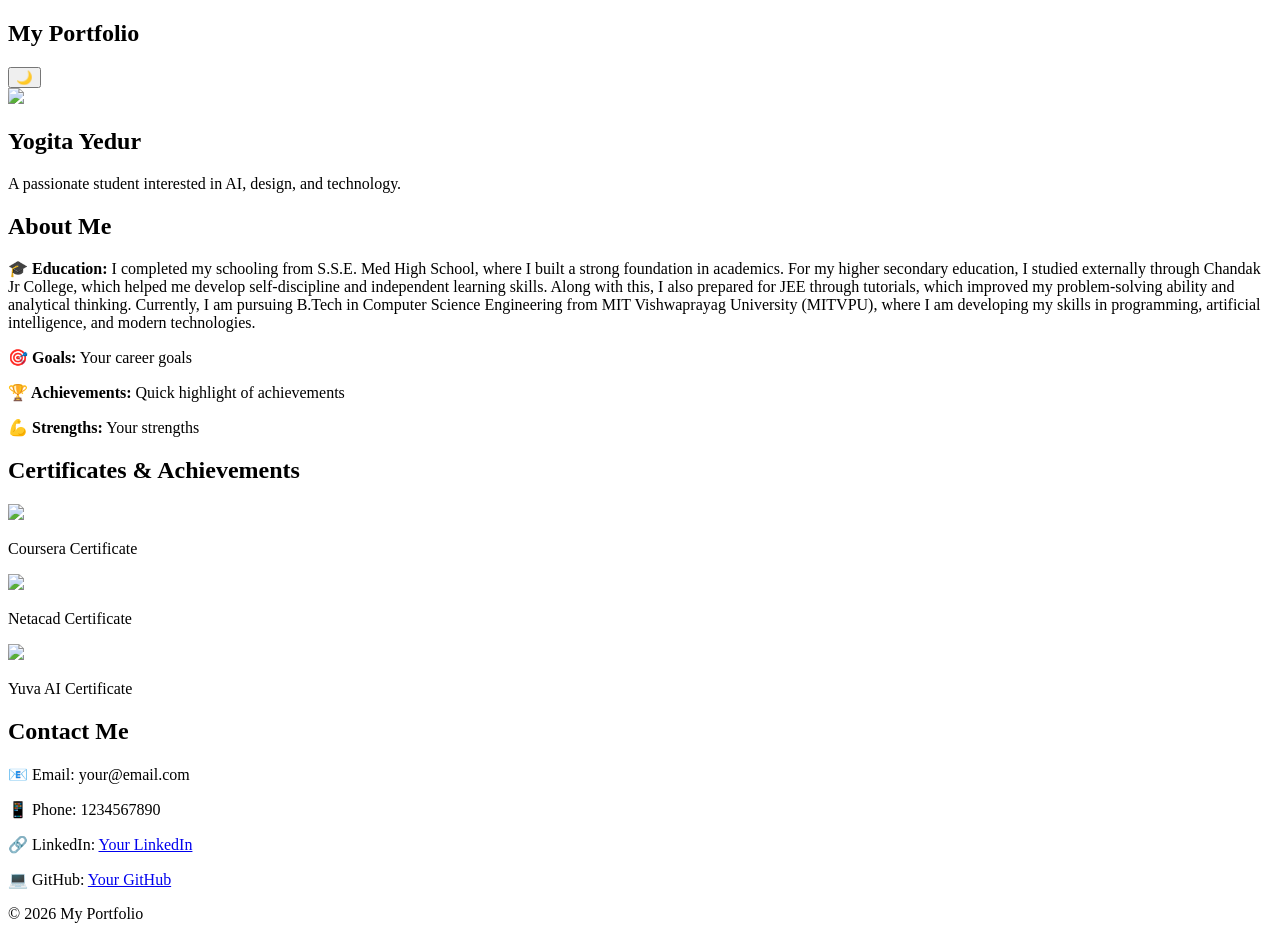
==== index.html @ d4a2ba81 "Update index.html" ====
<!DOCTYPE html>
<html lang="en">
<head>
  <meta charset="UTF-8">
  <meta name="viewport" content="width=device-width, initial-scale=1.0">
  <title>My Portfolio</title>
  <link rel="stylesheet" href="css/styles.css">
</head>

<body>

<header>
  <h2>My Portfolio</h2>
  <button onclick="toggleDarkMode()">🌙</button>
</header>

<!-- HOME -->
<section class="home">
  <img src="assets/images/profile.jpg" class="profile">
  <h1>Yogita Yedur</h1>
  <p class="intro">A passionate student interested in AI, design, and technology.</p>
</section>

<!-- ABOUT -->
<section class="about">
  <h2>About Me</h2>

  <div class="about-box">
    <p><b>🎓 Education:</b> I completed my schooling from S.S.E. Med High School, where I built a strong foundation in academics.

For my higher secondary education, I studied externally through Chandak Jr College, which helped me develop self-discipline and independent learning skills.

Along with this, I also prepared for JEE through tutorials, which improved my problem-solving ability and analytical thinking.

Currently, I am pursuing B.Tech in Computer Science Engineering from MIT Vishwaprayag University (MITVPU), where I am developing my skills in programming, artificial intelligence, and modern technologies. </p>
    <p><b>🎯 Goals:</b> Your career goals</p>
    <p><b>🏆 Achievements:</b> Quick highlight of achievements</p>
    <p><b>💪 Strengths:</b> Your strengths</p>
  </div>
</section>

<!-- ACHIEVEMENTS -->
<section class="achievements">
  <h2>Certificates & Achievements</h2>

  <div class="card">
    <img src="assets/images/certificates/coursera.jpg">
    <p>Coursera Certificate</p>
  </div>

  <div class="card">
    <img src="assets/images/certificates/netacad.jpg">
    <p>Netacad Certificate</p>
  </div>

  <div class="card">
    <img src="assets/images/certificates/yuva.jpg">
    <p>Yuva AI Certificate</p>
  </div>

</section>

<!-- CONTACT -->
<section class="contact">
  <h2>Contact Me</h2>

  <p>📧 Email: your@email.com</p>
  <p>📱 Phone: 1234567890</p>
  <p>🔗 LinkedIn: <a href="#">Your LinkedIn</a></p>
  <p>💻 GitHub: <a href="#">Your GitHub</a></p>

</section>

<footer>
  <p>© 2026 My Portfolio</p>
</footer>

<script src="js/script.js"></script>
</body>
</html>
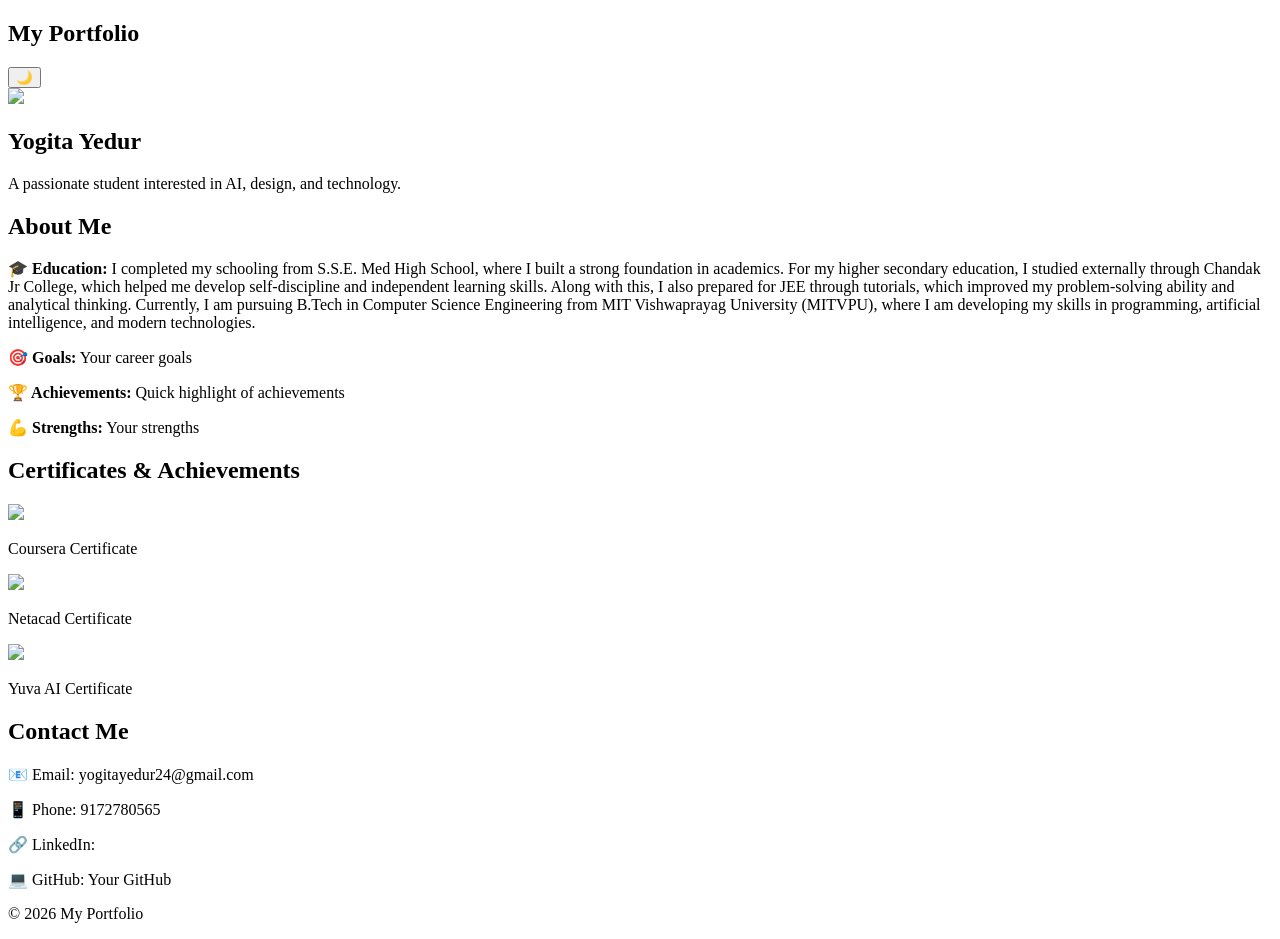
==== commit cd71c92c: "Update index.html" ====
--- a/index.html
+++ b/index.html
@@ -64,10 +64,10 @@
 <section class="contact">
   <h2>Contact Me</h2>
 
-  <p>📧 Email: your@email.com</p>
-  <p>📱 Phone: 1234567890</p>
-  <p>🔗 LinkedIn: <a href="#">Your LinkedIn</a></p>
-  <p>💻 GitHub: <a href="#">Your GitHub</a></p>
+  <p>📧 Email: yogitayedur24@gmail.com</p>
+  <p>📱 Phone: 9172780565</p>
+  <p>🔗 LinkedIn: <a Yogita Yedur></a></p>
+  <p>💻 GitHub: <a yogita-yedur>Your GitHub</a></p>
 
 </section>
 
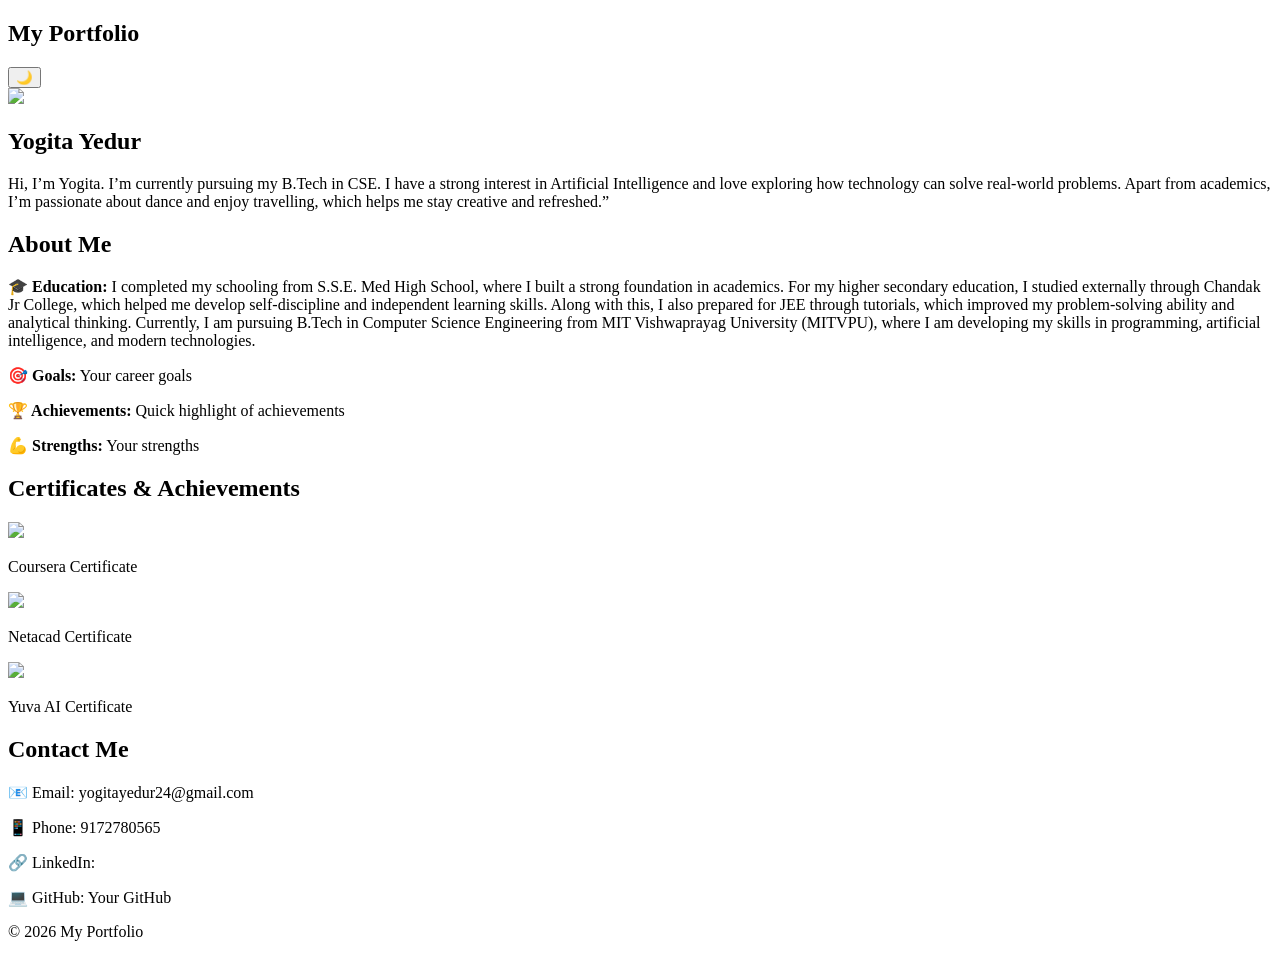
==== commit 6c1cf77c: "Update index.html" ====
--- a/index.html
+++ b/index.html
@@ -18,7 +18,7 @@
 <section class="home">
   <img src="assets/images/profile.jpg" class="profile">
   <h1>Yogita Yedur</h1>
-  <p class="intro">A passionate student interested in AI, design, and technology.</p>
+  <p class="intro">Hi, I’m Yogita. I’m currently pursuing my B.Tech in CSE. I have a strong interest in Artificial Intelligence and love exploring how technology can solve real-world problems. Apart from academics, I’m passionate about dance and enjoy travelling, which helps me stay creative and refreshed.”</p>
 </section>
 
 <!-- ABOUT -->
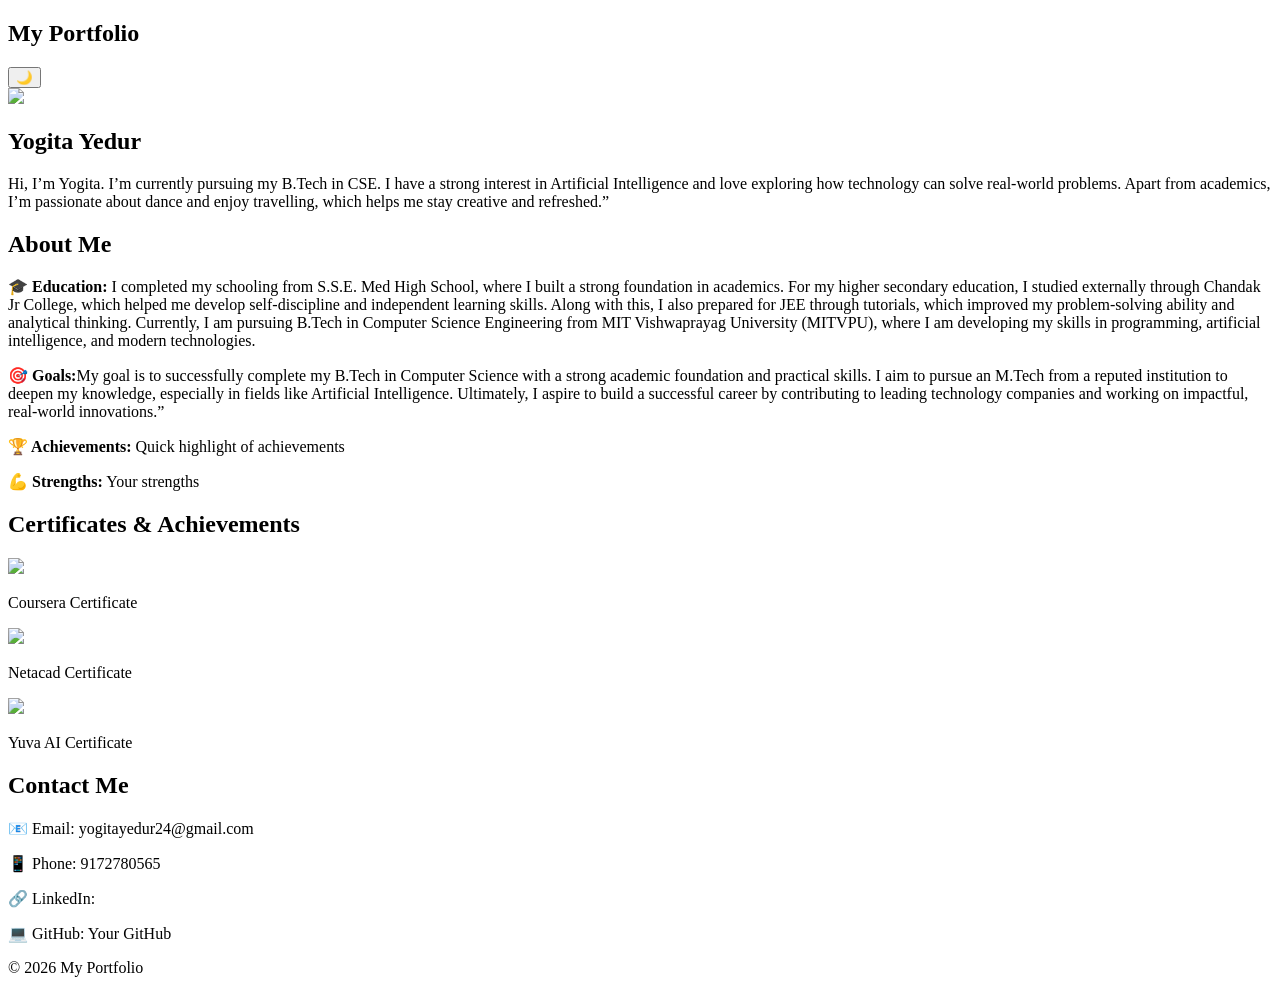
==== commit 8f230735: "Update index.html" ====
--- a/index.html
+++ b/index.html
@@ -33,7 +33,7 @@
 Along with this, I also prepared for JEE through tutorials, which improved my problem-solving ability and analytical thinking.
 
 Currently, I am pursuing B.Tech in Computer Science Engineering from MIT Vishwaprayag University (MITVPU), where I am developing my skills in programming, artificial intelligence, and modern technologies. </p>
-    <p><b>🎯 Goals:</b> Your career goals</p>
+    <p><b>🎯 Goals:</b>My goal is to successfully complete my B.Tech in Computer Science with a strong academic foundation and practical skills. I aim to pursue an M.Tech from a reputed institution to deepen my knowledge, especially in fields like Artificial Intelligence. Ultimately, I aspire to build a successful career by contributing to leading technology companies and working on impactful, real-world innovations.”</p>
     <p><b>🏆 Achievements:</b> Quick highlight of achievements</p>
     <p><b>💪 Strengths:</b> Your strengths</p>
   </div>
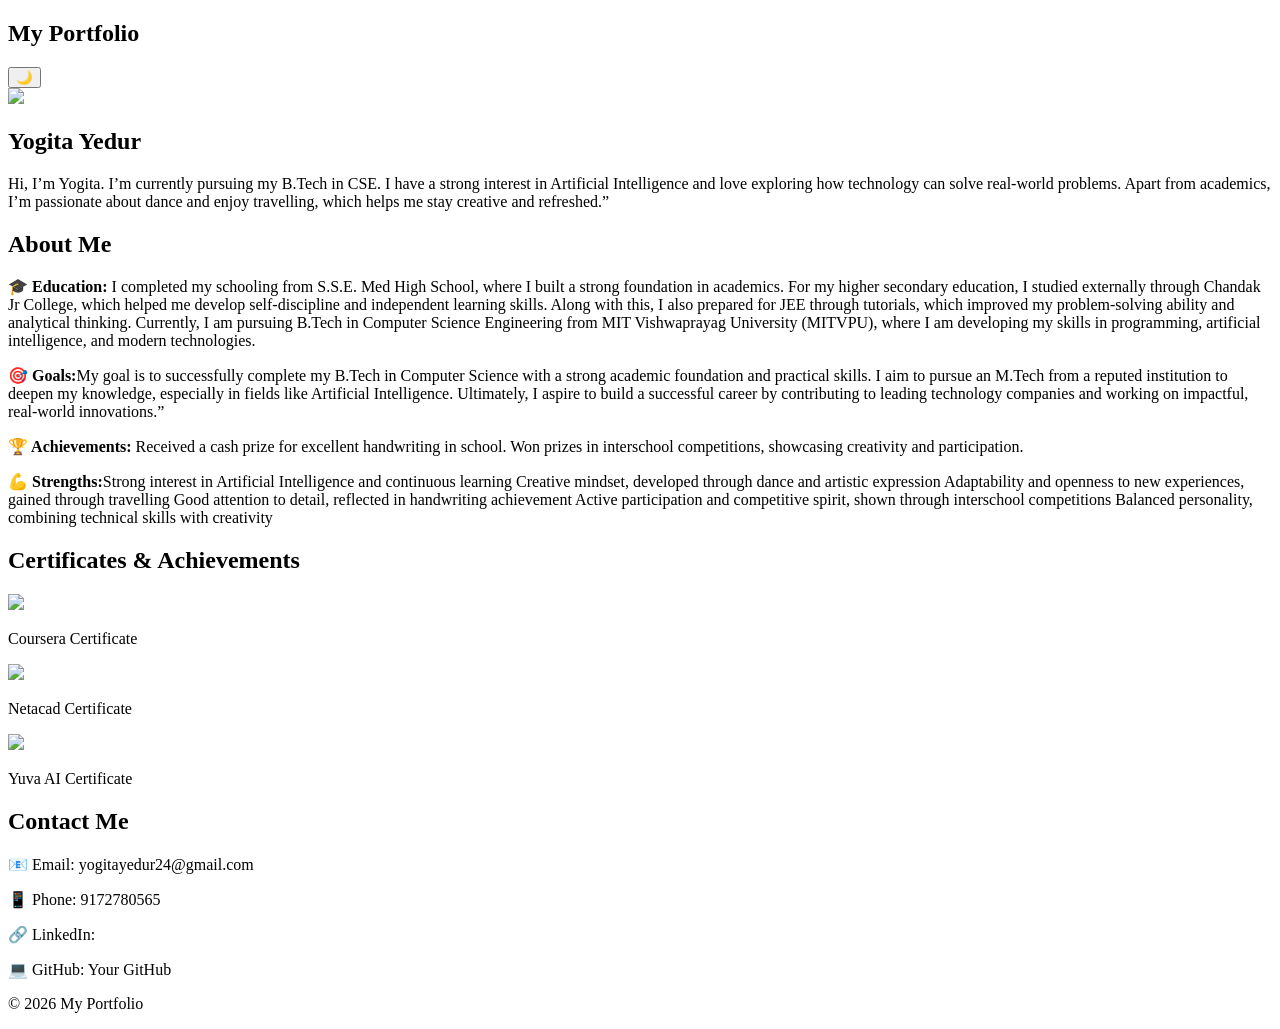
==== commit f408c685: "Update index.html" ====
--- a/index.html
+++ b/index.html
@@ -34,8 +34,14 @@
 
 Currently, I am pursuing B.Tech in Computer Science Engineering from MIT Vishwaprayag University (MITVPU), where I am developing my skills in programming, artificial intelligence, and modern technologies. </p>
     <p><b>🎯 Goals:</b>My goal is to successfully complete my B.Tech in Computer Science with a strong academic foundation and practical skills. I aim to pursue an M.Tech from a reputed institution to deepen my knowledge, especially in fields like Artificial Intelligence. Ultimately, I aspire to build a successful career by contributing to leading technology companies and working on impactful, real-world innovations.”</p>
-    <p><b>🏆 Achievements:</b> Quick highlight of achievements</p>
-    <p><b>💪 Strengths:</b> Your strengths</p>
+    <p><b>🏆 Achievements:</b> Received a cash prize for excellent handwriting in school.
+Won prizes in interschool competitions, showcasing creativity and participation.</p>
+    <p><b>💪 Strengths:</b>Strong interest in Artificial Intelligence and continuous learning
+Creative mindset, developed through dance and artistic expression
+Adaptability and openness to new experiences, gained through travelling
+Good attention to detail, reflected in handwriting achievement
+Active participation and competitive spirit, shown through interschool competitions
+Balanced personality, combining technical skills with creativity</p>
   </div>
 </section>
 
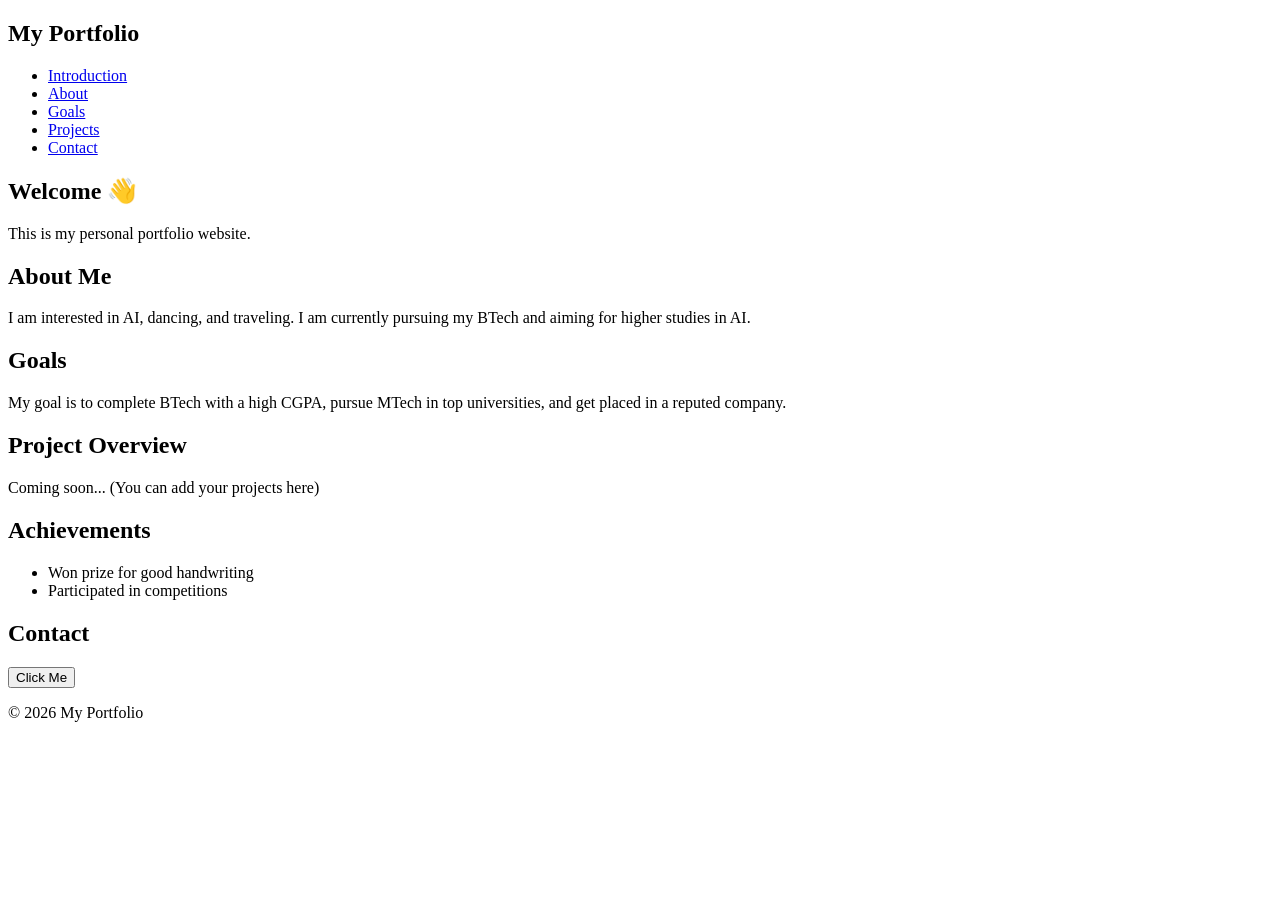
==== commit 244b3807: "Update index.html" ====
--- a/index.html
+++ b/index.html
@@ -1,86 +1,75 @@
 <!DOCTYPE html>
 <html lang="en">
 <head>
-  <meta charset="UTF-8">
-  <meta name="viewport" content="width=device-width, initial-scale=1.0">
-  <title>My Portfolio</title>
-  <link rel="stylesheet" href="css/styles.css">
+    <meta charset="UTF-8">
+    <meta name="viewport" content="width=device-width, initial-scale=1.0">
+    <title>My Portfolio</title>
+    <link rel="stylesheet" href="style.css">
 </head>
-
 <body>
 
-<header>
-  <h2>My Portfolio</h2>
-  <button onclick="toggleDarkMode()">🌙</button>
-</header>
+<!-- Navbar -->
+<nav>
+    <h2>My Portfolio</h2>
+    <ul>
+        <li><a href="#intro">Introduction</a></li>
+        <li><a href="#about">About</a></li>
+        <li><a href="#goals">Goals</a></li>
+        <li><a href="#project">Projects</a></li>
+        <li><a href="#contact">Contact</a></li>
+    </ul>
+</nav>
 
-<!-- HOME -->
-<section class="home">
-  <img src="assets/images/profile.jpg" class="profile">
-  <h1>Yogita Yedur</h1>
-  <p class="intro">Hi, I’m Yogita. I’m currently pursuing my B.Tech in CSE. I have a strong interest in Artificial Intelligence and love exploring how technology can solve real-world problems. Apart from academics, I’m passionate about dance and enjoy travelling, which helps me stay creative and refreshed.”</p>
+<!-- Introduction -->
+<section id="intro" class="section">
+    <h1>Welcome 👋</h1>
+    <p>This is my personal portfolio website.</p>
 </section>
 
-<!-- ABOUT -->
-<section class="about">
-  <h2>About Me</h2>
-
-  <div class="about-box">
-    <p><b>🎓 Education:</b> I completed my schooling from S.S.E. Med High School, where I built a strong foundation in academics.
-
-For my higher secondary education, I studied externally through Chandak Jr College, which helped me develop self-discipline and independent learning skills.
-
-Along with this, I also prepared for JEE through tutorials, which improved my problem-solving ability and analytical thinking.
-
-Currently, I am pursuing B.Tech in Computer Science Engineering from MIT Vishwaprayag University (MITVPU), where I am developing my skills in programming, artificial intelligence, and modern technologies. </p>
-    <p><b>🎯 Goals:</b>My goal is to successfully complete my B.Tech in Computer Science with a strong academic foundation and practical skills. I aim to pursue an M.Tech from a reputed institution to deepen my knowledge, especially in fields like Artificial Intelligence. Ultimately, I aspire to build a successful career by contributing to leading technology companies and working on impactful, real-world innovations.”</p>
-    <p><b>🏆 Achievements:</b> Received a cash prize for excellent handwriting in school.
-Won prizes in interschool competitions, showcasing creativity and participation.</p>
-    <p><b>💪 Strengths:</b>Strong interest in Artificial Intelligence and continuous learning
-Creative mindset, developed through dance and artistic expression
-Adaptability and openness to new experiences, gained through travelling
-Good attention to detail, reflected in handwriting achievement
-Active participation and competitive spirit, shown through interschool competitions
-Balanced personality, combining technical skills with creativity</p>
-  </div>
+<!-- About Me -->
+<section id="about" class="section">
+    <h2>About Me</h2>
+    <p>
+        I am interested in AI, dancing, and traveling. I am currently pursuing my BTech
+        and aiming for higher studies in AI.
+    </p>
 </section>
 
-<!-- ACHIEVEMENTS -->
-<section class="achievements">
-  <h2>Certificates & Achievements</h2>
-
-  <div class="card">
-    <img src="assets/images/certificates/coursera.jpg">
-    <p>Coursera Certificate</p>
-  </div>
-
-  <div class="card">
-    <img src="assets/images/certificates/netacad.jpg">
-    <p>Netacad Certificate</p>
-  </div>
-
-  <div class="card">
-    <img src="assets/images/certificates/yuva.jpg">
-    <p>Yuva AI Certificate</p>
-  </div>
-
+<!-- Goals -->
+<section id="goals" class="section">
+    <h2>Goals</h2>
+    <p>
+        My goal is to complete BTech with a high CGPA, pursue MTech in top universities,
+        and get placed in a reputed company.
+    </p>
 </section>
 
-<!-- CONTACT -->
-<section class="contact">
-  <h2>Contact Me</h2>
+<!-- Projects -->
+<section id="project" class="section">
+    <h2>Project Overview</h2>
+    <p>Coming soon... (You can add your projects here)</p>
+</section>
 
-  <p>📧 Email: yogitayedur24@gmail.com</p>
-  <p>📱 Phone: 9172780565</p>
-  <p>🔗 LinkedIn: <a Yogita Yedur></a></p>
-  <p>💻 GitHub: <a yogita-yedur>Your GitHub</a></p>
+<!-- Achievements -->
+<section class="section">
+    <h2>Achievements</h2>
+    <ul>
+        <li>Won prize for good handwriting</li>
+        <li>Participated in competitions</li>
+    </ul>
+</section>
 
+<!-- Contact -->
+<section id="contact" class="section">
+    <h2>Contact</h2>
+    <button onclick="showMessage()">Click Me</button>
+    <p id="msg"></p>
 </section>
 
 <footer>
-  <p>© 2026 My Portfolio</p>
+    <p>© 2026 My Portfolio</p>
 </footer>
 
-<script src="js/script.js"></script>
+<script src="script.js"></script>
 </body>
 </html>
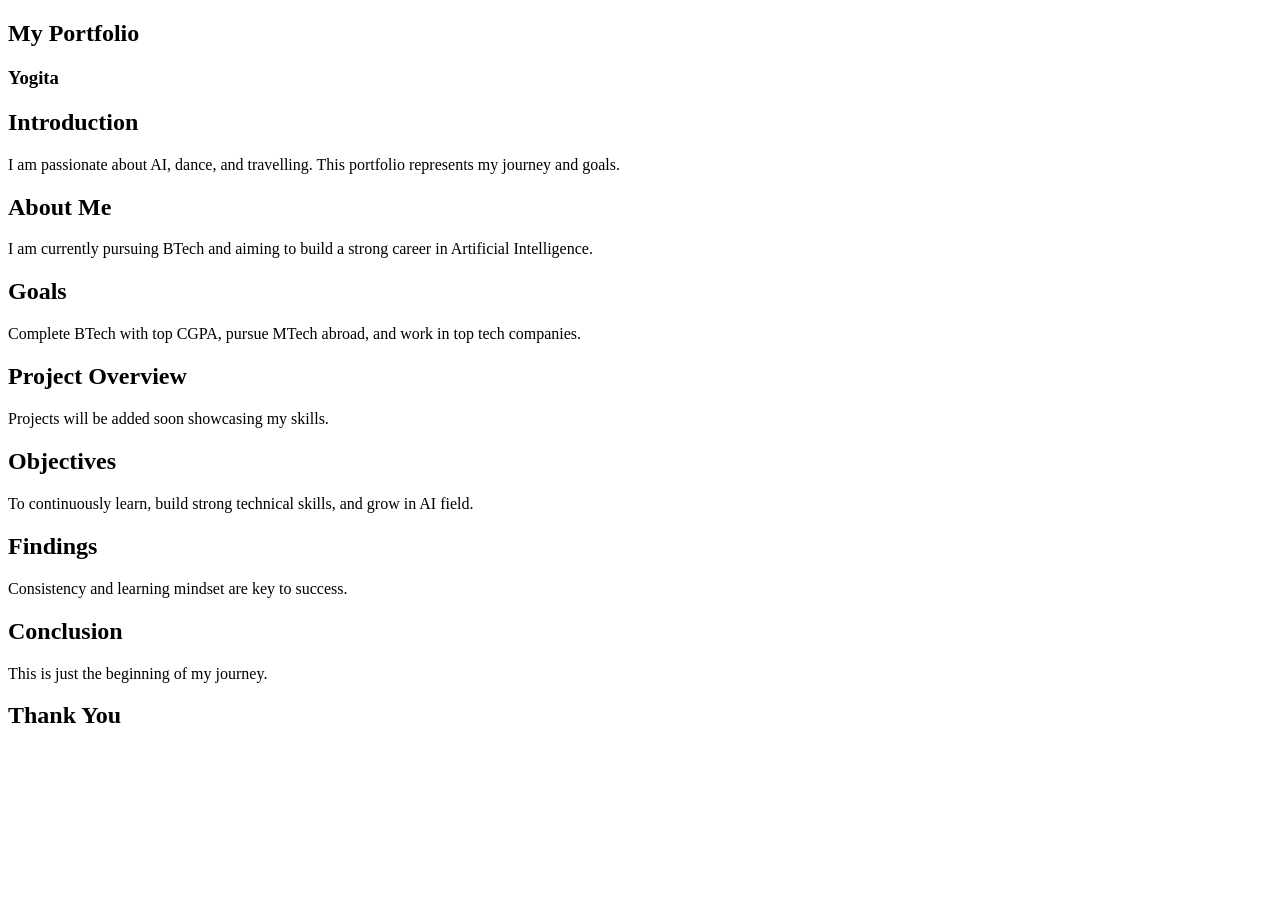
==== commit 7c05dc20: "Update index.html" ====
--- a/index.html
+++ b/index.html
@@ -1,74 +1,68 @@
 <!DOCTYPE html>
 <html lang="en">
 <head>
-    <meta charset="UTF-8">
-    <meta name="viewport" content="width=device-width, initial-scale=1.0">
-    <title>My Portfolio</title>
-    <link rel="stylesheet" href="style.css">
+  <meta charset="UTF-8">
+  <title>My Portfolio</title>
+  <link rel="stylesheet" href="style.css">
 </head>
 <body>
 
-<!-- Navbar -->
-<nav>
-    <h2>My Portfolio</h2>
-    <ul>
-        <li><a href="#intro">Introduction</a></li>
-        <li><a href="#about">About</a></li>
-        <li><a href="#goals">Goals</a></li>
-        <li><a href="#project">Projects</a></li>
-        <li><a href="#contact">Contact</a></li>
-    </ul>
-</nav>
+<div class="container">
 
-<!-- Introduction -->
-<section id="intro" class="section">
-    <h1>Welcome 👋</h1>
-    <p>This is my personal portfolio website.</p>
-</section>
+  <!-- Slide 1 -->
+  <section class="slide">
+    <h1>My Portfolio</h1>
+    <h3>Yogita</h3>
+  </section>
 
-<!-- About Me -->
-<section id="about" class="section">
+  <!-- Slide 2 -->
+  <section class="slide">
+    <h2>Introduction</h2>
+    <p>I am passionate about AI, dance, and travelling. This portfolio represents my journey and goals.</p>
+  </section>
+
+  <!-- Slide 3 -->
+  <section class="slide">
     <h2>About Me</h2>
-    <p>
-        I am interested in AI, dancing, and traveling. I am currently pursuing my BTech
-        and aiming for higher studies in AI.
-    </p>
-</section>
+    <p>I am currently pursuing BTech and aiming to build a strong career in Artificial Intelligence.</p>
+  </section>
 
-<!-- Goals -->
-<section id="goals" class="section">
+  <!-- Slide 4 -->
+  <section class="slide">
     <h2>Goals</h2>
-    <p>
-        My goal is to complete BTech with a high CGPA, pursue MTech in top universities,
-        and get placed in a reputed company.
-    </p>
-</section>
+    <p>Complete BTech with top CGPA, pursue MTech abroad, and work in top tech companies.</p>
+  </section>
 
-<!-- Projects -->
-<section id="project" class="section">
+  <!-- Slide 5 -->
+  <section class="slide">
     <h2>Project Overview</h2>
-    <p>Coming soon... (You can add your projects here)</p>
-</section>
+    <p>Projects will be added soon showcasing my skills.</p>
+  </section>
 
-<!-- Achievements -->
-<section class="section">
-    <h2>Achievements</h2>
-    <ul>
-        <li>Won prize for good handwriting</li>
-        <li>Participated in competitions</li>
-    </ul>
-</section>
+  <!-- Slide 6 -->
+  <section class="slide">
+    <h2>Objectives</h2>
+    <p>To continuously learn, build strong technical skills, and grow in AI field.</p>
+  </section>
 
-<!-- Contact -->
-<section id="contact" class="section">
-    <h2>Contact</h2>
-    <button onclick="showMessage()">Click Me</button>
-    <p id="msg"></p>
-</section>
+  <!-- Slide 7 -->
+  <section class="slide">
+    <h2>Findings</h2>
+    <p>Consistency and learning mindset are key to success.</p>
+  </section>
 
-<footer>
-    <p>© 2026 My Portfolio</p>
-</footer>
+  <!-- Slide 8 -->
+  <section class="slide">
+    <h2>Conclusion</h2>
+    <p>This is just the beginning of my journey.</p>
+  </section>
+
+  <!-- Slide 9 -->
+  <section class="slide">
+    <h2>Thank You</h2>
+  </section>
+
+</div>
 
 <script src="script.js"></script>
 </body>
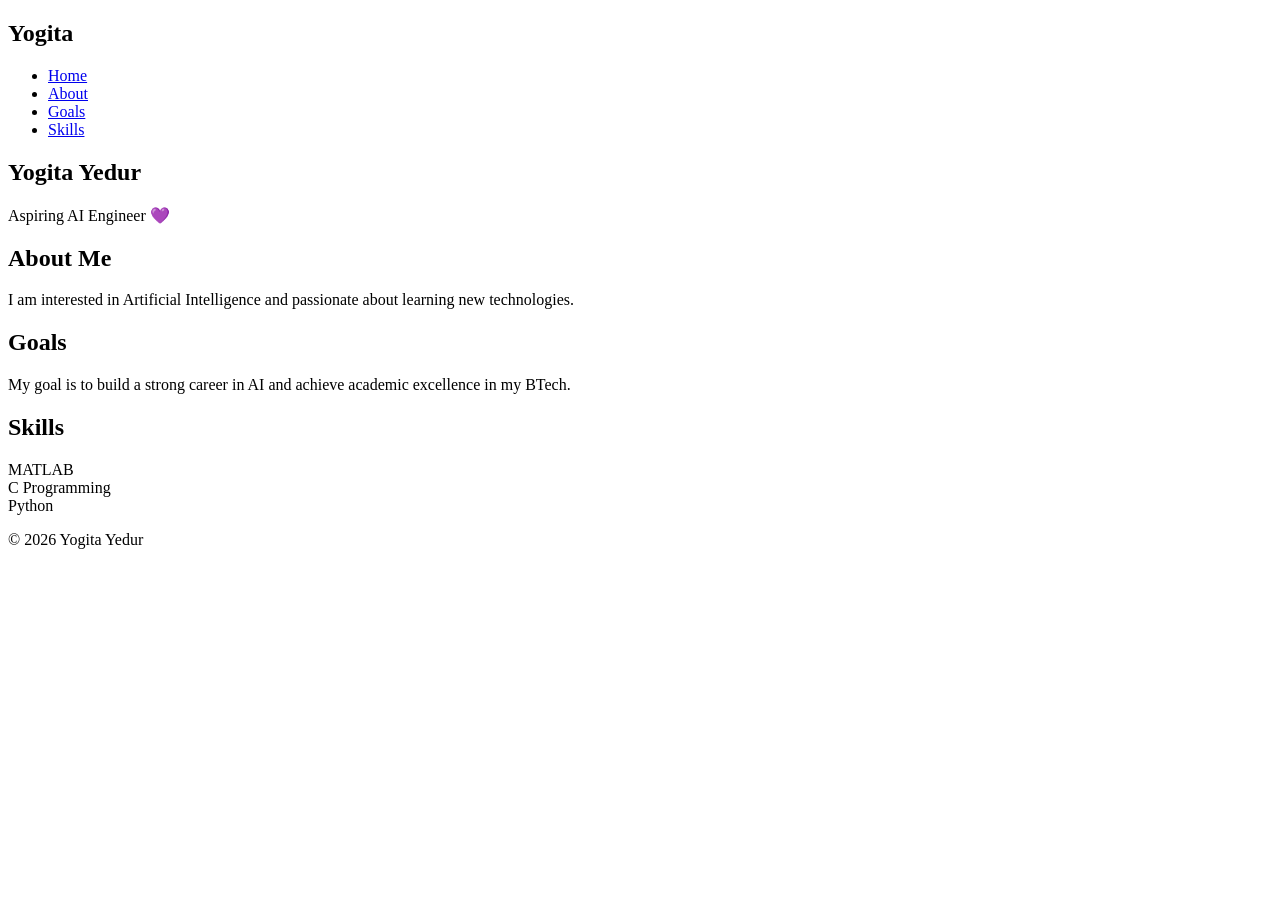
==== commit dd9117fd: "Update index.html" ====
--- a/index.html
+++ b/index.html
@@ -1,68 +1,56 @@
 <!DOCTYPE html>
 <html lang="en">
 <head>
-  <meta charset="UTF-8">
-  <title>My Portfolio</title>
-  <link rel="stylesheet" href="style.css">
+    <meta charset="UTF-8">
+    <title>Yogita Portfolio</title>
+    <link rel="stylesheet" href="style.css">
 </head>
 <body>
 
-<div class="container">
+<!-- Navbar -->
+<nav>
+    <h2>Yogita</h2>
+    <ul>
+        <li><a href="#home">Home</a></li>
+        <li><a href="#about">About</a></li>
+        <li><a href="#goals">Goals</a></li>
+        <li><a href="#skills">Skills</a></li>
+    </ul>
+</nav>
 
-  <!-- Slide 1 -->
-  <section class="slide">
-    <h1>My Portfolio</h1>
-    <h3>Yogita</h3>
-  </section>
+<!-- Home -->
+<section id="home" class="hero">
+    <div class="overlay">
+        <h1>Yogita Yedur</h1>
+        <p>Aspiring AI Engineer 💜</p>
+    </div>
+</section>
 
-  <!-- Slide 2 -->
-  <section class="slide">
-    <h2>Introduction</h2>
-    <p>I am passionate about AI, dance, and travelling. This portfolio represents my journey and goals.</p>
-  </section>
+<!-- About -->
+<section id="about" class="section">
+    <h2>About Me</h2>
+    <p>I am interested in Artificial Intelligence and passionate about learning new technologies.</p>
+</section>
 
-  <!-- Slide 3 -->
-  <section class="slide">
-    <h2>About Me</h2>
-    <p>I am currently pursuing BTech and aiming to build a strong career in Artificial Intelligence.</p>
-  </section>
+<!-- Goals -->
+<section id="goals" class="section light">
+    <h2>Goals</h2>
+    <p>My goal is to build a strong career in AI and achieve academic excellence in my BTech.</p>
+</section>
 
-  <!-- Slide 4 -->
-  <section class="slide">
-    <h2>Goals</h2>
-    <p>Complete BTech with top CGPA, pursue MTech abroad, and work in top tech companies.</p>
-  </section>
+<!-- Skills -->
+<section id="skills" class="section">
+    <h2>Skills</h2>
+    <div class="skills-box">
+        <div class="card">MATLAB</div>
+        <div class="card">C Programming</div>
+        <div class="card">Python</div>
+    </div>
+</section>
 
-  <!-- Slide 5 -->
-  <section class="slide">
-    <h2>Project Overview</h2>
-    <p>Projects will be added soon showcasing my skills.</p>
-  </section>
-
-  <!-- Slide 6 -->
-  <section class="slide">
-    <h2>Objectives</h2>
-    <p>To continuously learn, build strong technical skills, and grow in AI field.</p>
-  </section>
-
-  <!-- Slide 7 -->
-  <section class="slide">
-    <h2>Findings</h2>
-    <p>Consistency and learning mindset are key to success.</p>
-  </section>
-
-  <!-- Slide 8 -->
-  <section class="slide">
-    <h2>Conclusion</h2>
-    <p>This is just the beginning of my journey.</p>
-  </section>
-
-  <!-- Slide 9 -->
-  <section class="slide">
-    <h2>Thank You</h2>
-  </section>
-
-</div>
+<footer>
+    <p>© 2026 Yogita Yedur</p>
+</footer>
 
 <script src="script.js"></script>
 </body>
